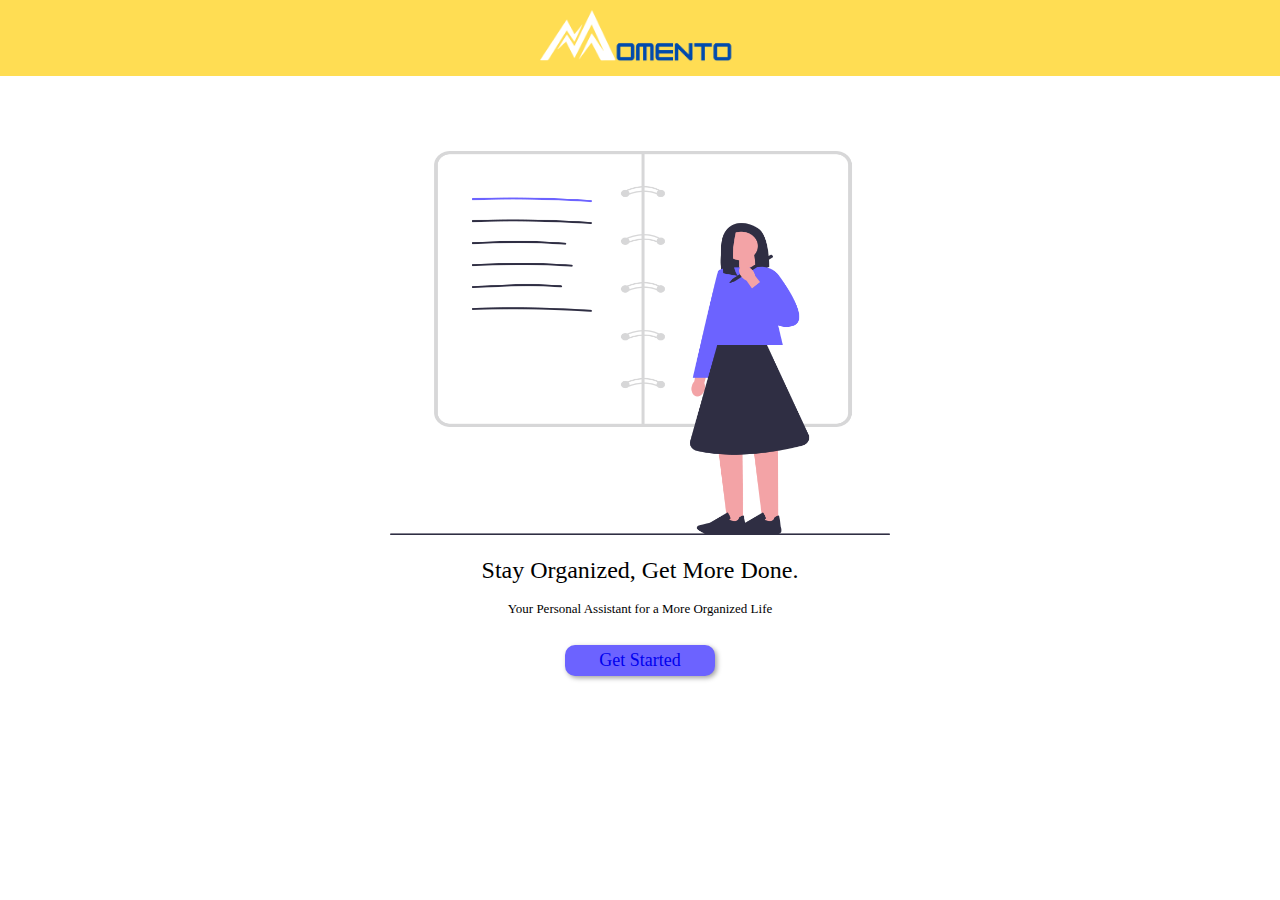
==== index.html @ df7738fd "changing file locations for deploy" ====
<!DOCTYPE html>
<html lang="en">
<head>
    <meta charset="UTF-8">
    <meta name="viewport" content="width=device-width, initial-scale=1.0">
    <link rel="stylesheet" type="text/css" href="index.css">
    <link rel="stylesheet" type="text/css" href="rebase.css">
    <title>ToDo Planner</title>
</head>
<body>
    <main>          
            <div class="logo">
                <img src="assets/Momento-white.png" />
            </div>   
            <div class="sticker">
                <img src="assets/landing-sticker.png">
            </div>
            
            <div class="slogan">
                <h2>Stay Organized, Get More Done.</h2>
                <p>Your Personal Assistant for a More Organized Life</p>
            </div>
            
            <div class="started-btn">
                <button><a href="register/register.html" target="_blank">Get Started</a></button>
            </div>
            <div class="area">
                <ul class="circles">
                    <li class="text-container">
                        <div>work</div>
                    </li>
                    <li class="text-container">
                        <div>tasks</div>
                    </li>
                    <li class="text-container">
                        <div>time</div>
                    </li>
                    <li class="text-container">
                        <div>travel</div>
                    </li>
                    <li class="text-container">
                    </li>
                    <li class="text-container">
                        <div>shopping</div>
                    </li>
                    <li class="text-container">
                        <div>memo</div>
                    </li>
                    <li class="text-container">
                        <div>routine</div>
                    </li>
                    <li class="text-container">
                        <div>study</div>
                    </li>
                    <li class="text-container">
                        <div>learning</div>
                    </li>
                    <li class="text-container">
                        <div>events</div>
                    </li>
                    <li class="text-container">
                        <div>life</div>
                    </li>
                </ul>
            </div>      
    </main>
    
</body>
</html>
---- index.css ----
.logo {
  width: 100%;
  background-color: #ffdd53;
  text-align: center;
}

.logo img {
  width: 200px;
  margin-top: 10px;
}

.sticker {
  text-align: center;
  padding-top: 75px;
}

.sticker img {
  width: 500px;
  align-items: center;
  z-index: 10;
}

.slogan {
  text-align: center;
  margin-top: 20px;
  font-family: "poppins";
}

.slogan h2 {
  font-size: x-large;
}

.slogan p {
  margin-top: 20px;
  font-size: small;
}

.started-btn {
  text-align: center;
  color: white;
}

.started-btn button {
  position: relative;
  font-family: "poppins";
  font-size: large;
  background-color: #6c63ff;
  border-style: none;
  border-radius: 10px;
  padding: 5px;
  color: white;
  width: 150px;
  margin-top: 30px;
  z-index: 10;
  box-shadow: 2px 2px 5px rgb(162, 162, 162);
}

.started-btn button:hover {
  cursor: pointer;
}

.circles li div {
  display: flex;
  align-items: center;
  justify-content: center;
  margin-top: 40%;
  color: #5b54e3;
  font-family: fantasy;
  font-weight: bold;
  font-size: large;
  z-index: 0;
}

.circles {
  position: absolute;
  top: 0;
  left: 0;
  width: 100%;
  height: 100%;
  overflow: hidden;
  z-index: 0;
}

.circles li {
  position: absolute;
  display: block;
  list-style: none;
  width: 80px;
  height: 80px;
  background: rgba(255, 224, 51, 0.8);
  animation: animate 25s linear infinite;
  bottom: -150px;
}

.circles li:nth-child(1) {
  left: 15%;
  width: 80px;
  height: 80px;
  animation-delay: 0s;
}

.circles li:nth-child(2) {
  left: 10%;
  width: 90px;
  height: 90px;
  animation-delay: 2s;
  animation-duration: 12s;
}

.circles li:nth-child(3) {
  left: 30%;
  width: 90px;
  height: 90px;
  animation-delay: 22s;
}

.circles li:nth-child(4) {
  left: 40%;
  width: 60px;
  height: 60px;
  animation-delay: 1s;
  animation-duration: 24s;
}

.circles li:nth-child(5) {
  left: 50%;
  width: 30px;
  height: 30px;
  animation-delay: 1s;
}

.circles li:nth-child(6) {
  left: 65%;
  width: 110px;
  height: 110px;
  animation-delay: 3s;
}

.circles li:nth-child(7) {
  left: 35%;
  width: 120px;
  height: 120px;
  animation-delay: 7s;
}

.circles li:nth-child(8) {
  left: 7%;
  width: 75px;
  height: 75px;
  animation-delay: 15s;
  animation-duration: 45s;
}

.circles li:nth-child(9) {
  left: 20%;
  width: 85px;
  height: 85px;
  animation-delay: 2s;
  animation-duration: 25s;
}

.circles li:nth-child(10) {
  left: 79%;
  width: 120px;
  height: 120px;
  animation-delay: 0s;
  animation-duration: 15s;
}

.circles li:nth-child(11) {
  left: 70%;
  width: 100px;
  height: 100px;
  animation-delay: 0s;
  animation-duration: 35s;
}

.circles li:nth-child(12) {
  left: 65%;
  width: 120px;
  height: 120px;
  animation-delay: 5s;
  animation-duration: 40s;
}

@keyframes animate {
  0% {
    transform: translateY(0) rotate(0deg);
    opacity: 1;
    border-radius: 30%;
  }

  100% {
    transform: translateY(-1000px) rotate(720deg);
    opacity: 0.3;
    border-radius: 80%;
  }
}
---- rebase.css ----
html,
body,
div,
span,
applet,
object,
iframe,
h1,
h2,
h3,
h4,
h5,
h6,
p,
blockquote,
pre,
a,
abbr,
acronym,
address,
big,
cite,
code,
del,
dfn,
em,
img,
ins,
kbd,
q,
s,
samp,
small,
strike,
strong,
sub,
sup,
tt,
var,
b,
u,
i,
center,
dl,
dt,
dd,
ol,
ul,
li,
fieldset,
form,
label,
legend,
table,
caption,
tbody,
tfoot,
thead,
tr,
th,
td,
article,
aside,
canvas,
details,
embed,
figure,
figcaption,
footer,
header,
hgroup,
menu,
nav,
output,
ruby,
section,
summary,
time,
mark,
audio,
video {
  margin: 0;
  padding: 0;
  border: 0;
  font-size: 100%;
  font: inherit;
  vertical-align: baseline;
}
/* HTML5 display-role reset for older browsers */
article,
aside,
details,
figcaption,
figure,
footer,
header,
hgroup,
menu,
nav,
section {
  display: block;
}
body {
  line-height: 1;
}
ol,
ul {
  list-style: none;
}
blockquote,
q {
  quotes: none;
}
blockquote:before,
blockquote:after,
q:before,
q:after {
  content: "";
  content: none;
}
table {
  border-collapse: collapse;
  border-spacing: 0;
}

a {
  text-decoration: none;
}

a:visited {
  color: white;
}
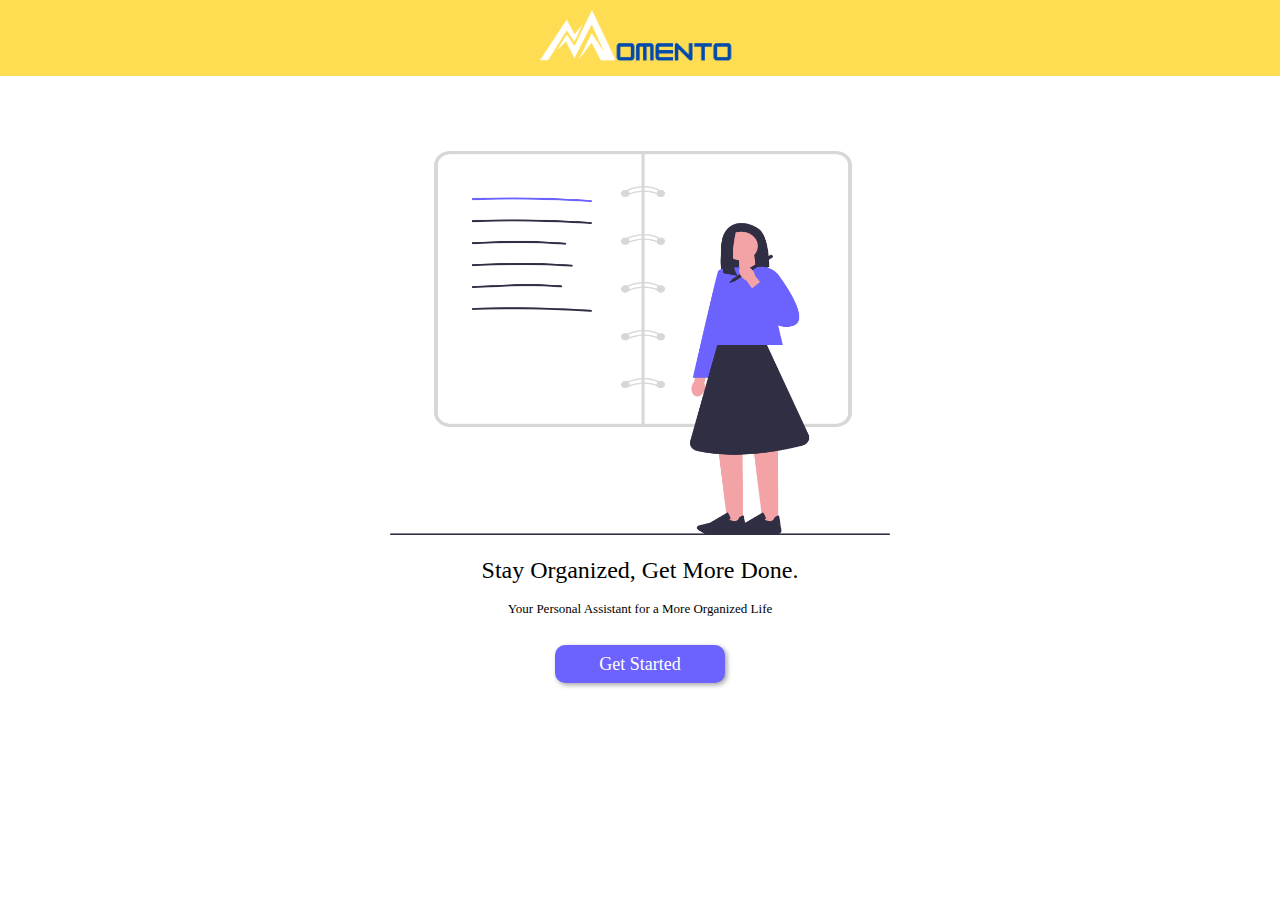
==== commit 1835d2f0: "styling landing page to be responsive design for mobiles" ====
--- a/index.html
+++ b/index.html
@@ -22,7 +22,7 @@
             </div>
             
             <div class="started-btn">
-                <button><a href="register/register.html" target="_blank">Get Started</a></button>
+                <a style="text-decoration: none;" href="register/register.html" target="_blank">Get Started</a>
             </div>
             <div class="area">
                 <ul class="circles">
--- a/index.css
+++ b/index.css
@@ -40,22 +40,28 @@
   color: white;
 }
 
-.started-btn button {
+.started-btn a {
+  display: inline-block;
   position: relative;
   font-family: "poppins";
   font-size: large;
   background-color: #6c63ff;
   border-style: none;
   border-radius: 10px;
-  padding: 5px;
+  padding: 10px 10px;
+  text-decoration: none;
+  margin-top: 30px;
   color: white;
   width: 150px;
-  margin-top: 30px;
   z-index: 10;
   box-shadow: 2px 2px 5px rgb(162, 162, 162);
 }
 
-.started-btn button:hover {
+#startBtn {
+  text-decoration: none !important;
+}
+
+.started-btn a:hover {
   cursor: pointer;
 }
 
@@ -196,3 +202,25 @@
     border-radius: 80%;
   }
 }
+
+/* styling for mobile and small screens */
+@media only screen and (max-width: 600px) {
+  .sticker img {
+    width: 300px;
+    align-items: center;
+    z-index: 10;
+  }
+
+  .logo img {
+    width: 140px;
+    margin-top: 10px;
+  }
+
+  .slogan h2 {
+    font-size: large;
+  }
+
+  .slogan p {
+    font-size: x-small;
+  }
+}
